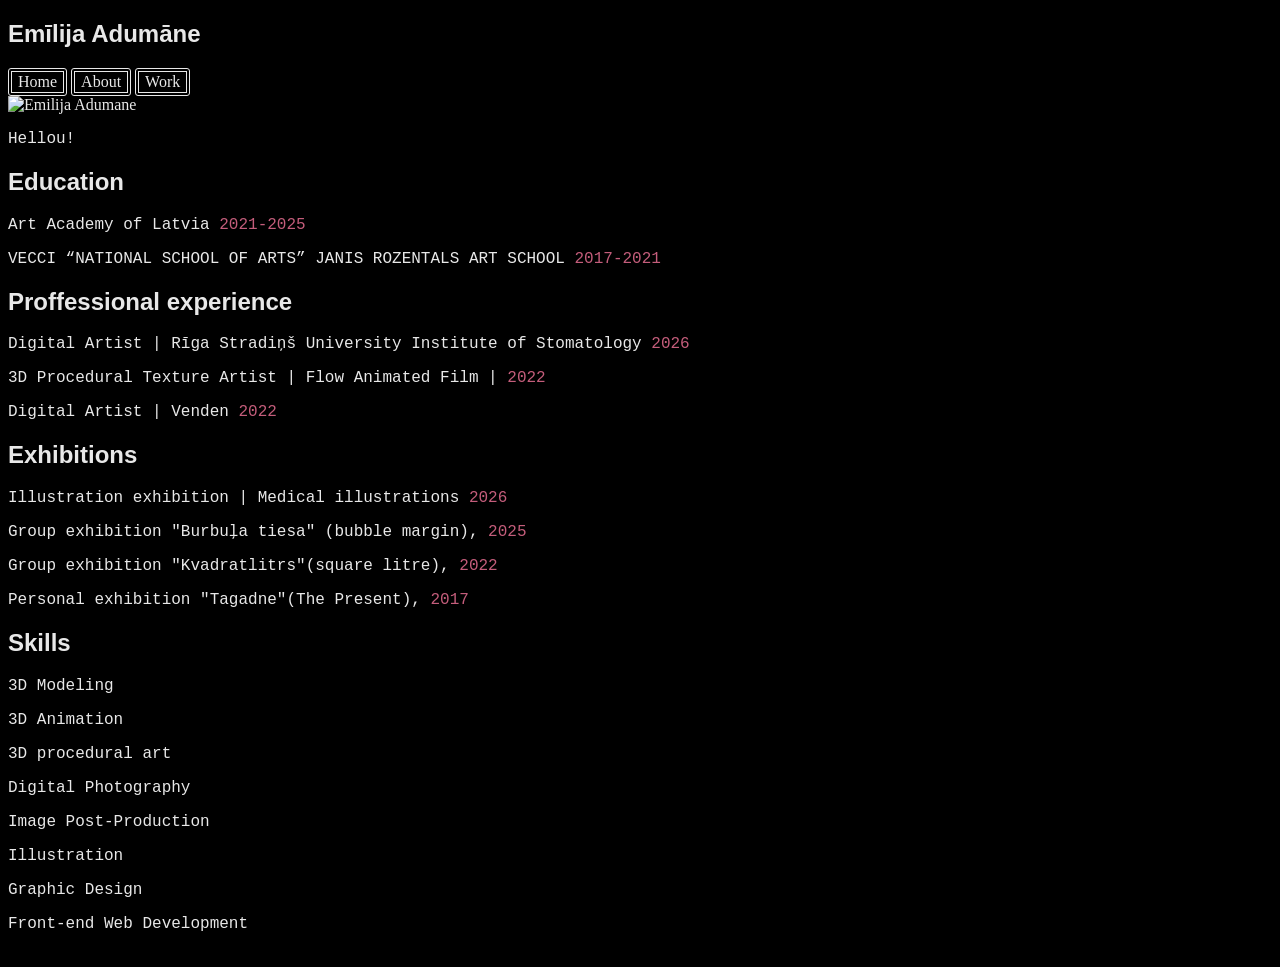
==== about.html @ e3a2be7b "Base Web" ====
<!DOCTYPE html>
<html lang="en">

<head>
  <meta charset="UTF-8">
  <meta name="viewport" content="width=device-width, initial-scale=1.0">
  <title>Emilija Adumane</title>

  <!--fonts-->
  <link rel="preconnect" href="https://fonts.googleapis.com">
  <link rel="preconnect" href="https://fonts.gstatic.com" crossorigin>
  <link href="https://fonts.googleapis.com/css2?family=Roboto:ital,wght@0,100..900;1,100..900&family=Space+Grotesk&display=swap" rel="stylesheet">

  <link rel="stylesheet" href="css/style.css">
</head>

<body>
  <nav>
    <div class="logo">
      <h1>Emīlija Adumāne</h1>
    </div>
    <div>
      <div class="nav-buttons">
        <a href="index.html"><button>Home</button></a>
      <a href="about.html"><button>About</button></a>
      <a href="work.html"><button>Work</button></a>
      </div>
    </div>
  </nav>

  <main class="container">
    <div class="portrait">
      <img src="https://fv2-1.failiem.lv/thumb_show.php?i=dvzr3wkd2756mh7d&view&v=1&PHPSESSID=8d7c06e283b918698a7089c8098b7d508edfa7c3" alt="Emilija Adumane">
    </div>

    <p>Hellou!</p>

    <div>
      <h2>Education</h2>
      <p>Art Academy of Latvia <mark>2021-2025</mark></p>
      <p>VECCI “NATIONAL SCHOOL OF ARTS” JANIS ROZENTALS ART SCHOOL <mark>2017-2021</mark></p>
    </div>
    <div>
      <h2>Proffessional experience</h2>
      <p>Digital Artist | Rīga Stradiņš University Institute of Stomatology <mark>2026</mark></p>
      <p>3D Procedural Texture Artist | Flow Animated Film | <mark>2022</mark> </p>
      <p>Digital Artist | Venden <mark>2022</mark></p>
    </div>
    <div>
      <h2>Exhibitions</h2>
      <p>Illustration exhibition | Medical illustrations <mark>2026</mark> </p>
      <p>Group exhibition "Burbuļa tiesa" (bubble margin), <mark>2025</mark></p>
      <p>Group exhibition "Kvadratlitrs"(square litre), <mark>2022</mark></p>
      <p>Personal exhibition "Tagadne"(The Present), <mark>2017</mark></p>
    </div>
    <div>
      <h2>Skills</h2>
      <p>3D Modeling</p>
      <p>3D Animation</p>
      <p>3D procedural art</p>
      <p>Digital Photography</p>
      <p>Image Post-Production</p>
      <p>Illustration</p>
      <p>Graphic Design</p>
      <p>Front-end Web Development</p>
    </div>


  </main>

</body>
</html>
---- css/style.css ----
:root {
  --primary-color: #E8E8E8;
  --secondary-color1: #AAED96;
  --secondary-color2: #C45D7B;
  --base-color0: #000000 ;
  --base-color1: #474747 ;
}
* {
  color: var(--primary-color);
  /* LINKS */
  text-decoration: none;
}
/* TEXT */
h1 {
  font-family: "Chivo Mono", sans-serif;
}
h2 {
  font-family: "Chivo Mono", sans-serif;
}
h3 {
  font-family: "Space Grotesk", sans-serif;
}
p {
  font-family: "Chivo Mono", monospace;
}
mark {
  background-color: rgba(0, 0, 0, 0);
  color: var(--secondary-color2);
  font-style: bold;
}


body{
  background-color: var(--base-color0);
  overflow-x: hidden;
  scrollbar-gutter: auto;
  scrollbar-gutter: stable both-edges;
}

button {
  background-color: var(--base-color0);
  border: double var(--primary-color);
  border-width: 4px;
  border-radius: 3px;
  font: inherit;

  transition-duration: 0.2s;
}
button a :hover {
  /*background-color: var(--base-color1);*/
  box-shadow:
    0px 0px 10px 1px var(--primary-color);
  /* in order: x offset, y offset, blur size, spread size, color */
}


img {
  pointer-events: none;
}

/* RESPONSIVE GALLERY */

.img-container {
  width: 100%;
  background-color: #474747;
  display: flex;
  flex-wrap: wrap;
}

.img-container>* {
  background-color: #C45D7B;
  width: 300px;
  height: 200px;
  flex-grow: 1;
  border-color: #E8E8E8;
  border-radius: 10px;
  border-width: 10px;
  margin: 10px;
  object-fit: cover;
}
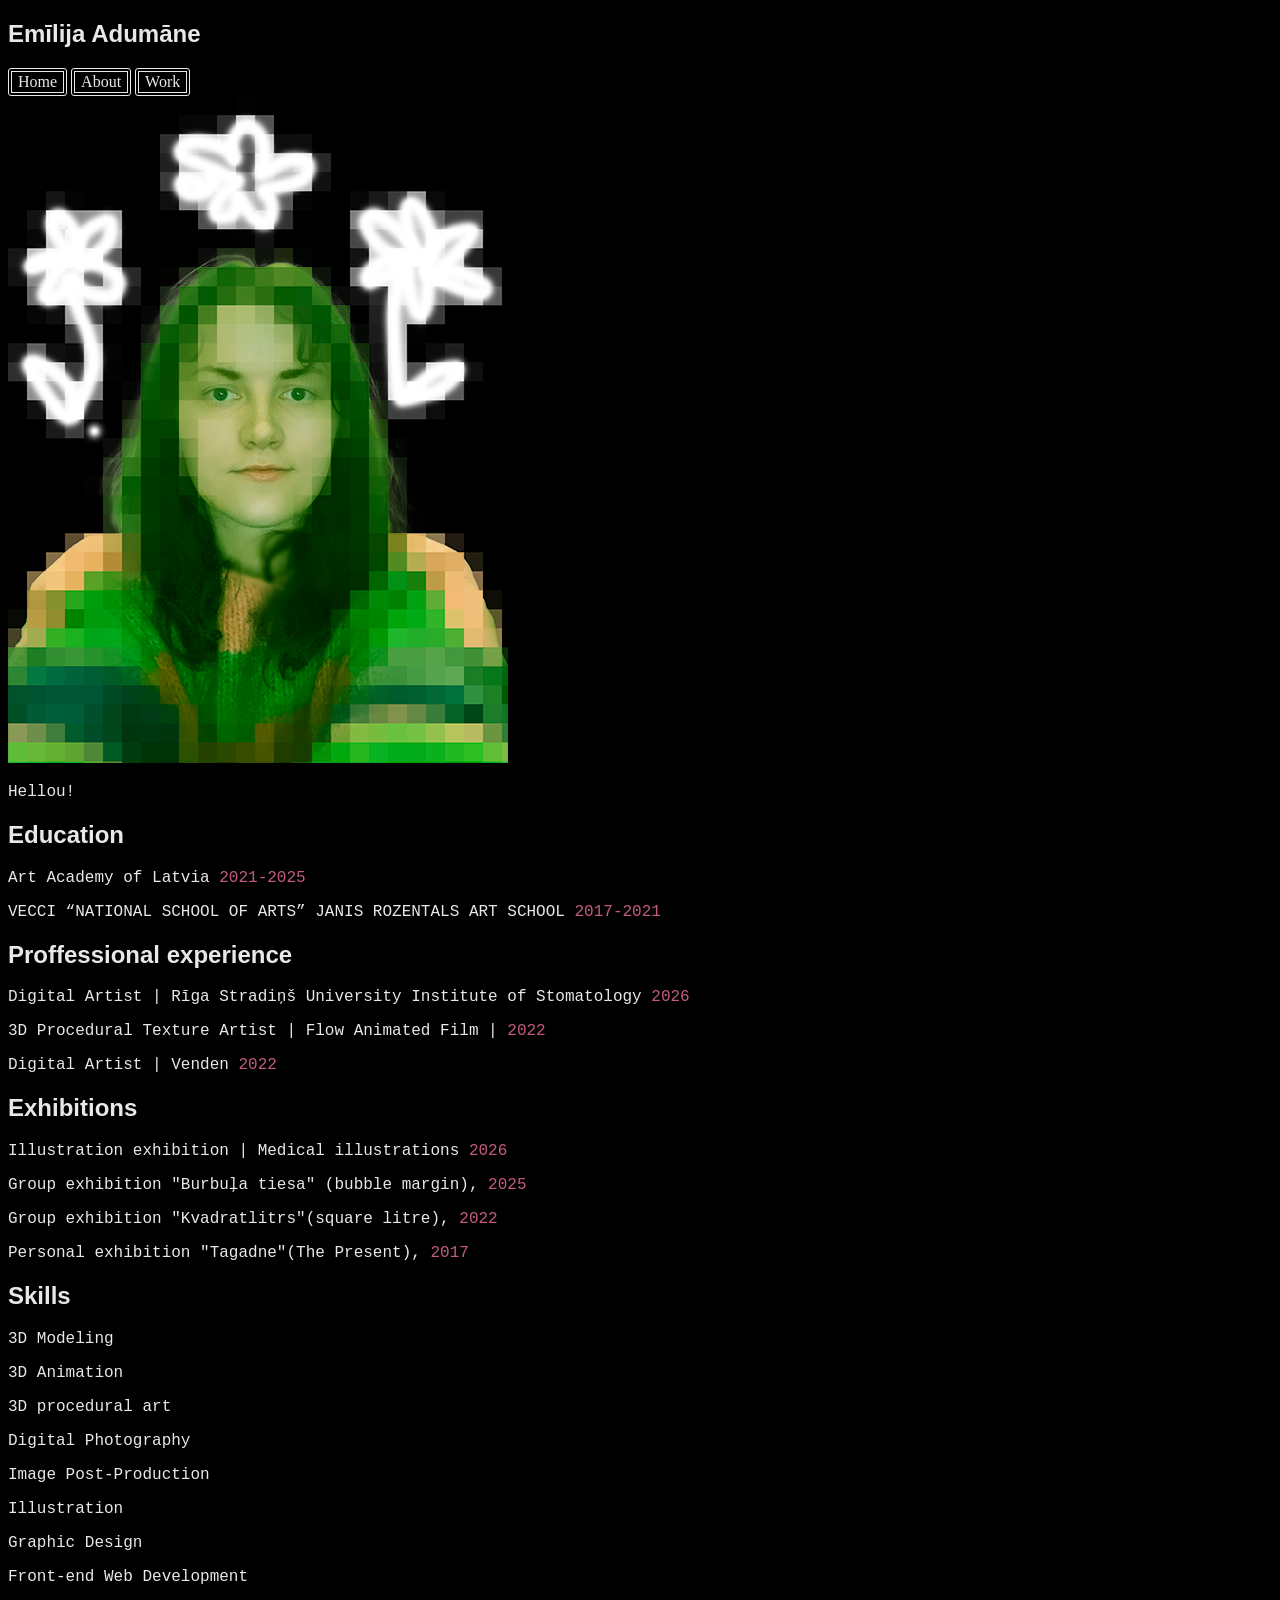
==== commit 7cc19c8f: "responsive gallery update" ====
--- a/about.html
+++ b/about.html
@@ -30,7 +30,7 @@
 
   <main class="container">
     <div class="portrait">
-      <img src="https://fv2-1.failiem.lv/thumb_show.php?i=dvzr3wkd2756mh7d&view&v=1&PHPSESSID=8d7c06e283b918698a7089c8098b7d508edfa7c3" alt="Emilija Adumane">
+      <img src="Imgs/portrets.png" alt="Emilija Adumane">
     </div>
 
     <p>Hellou!</p>
--- a/css/style.css
+++ b/css/style.css
@@ -9,6 +9,8 @@
   color: var(--primary-color);
   /* LINKS */
   text-decoration: none;
+  /* padding and border are included in the total size */
+  box-sizing: border-box;
 }
 /* TEXT */
 h1 {
@@ -58,23 +60,38 @@
   pointer-events: none;
 }
 
-/* RESPONSIVE GALLERY */
-
 .img-container {
   width: 100%;
-  background-color: #474747;
   display: flex;
-  flex-wrap: wrap;
+  gap: 10px;
+}
+.img-container>div {
+  background-color: #AAED96;
+  height: 200px;
+  width: 100%;
+}
+.img-container>div>img {
+  width: 100%;
+  height: 100%;
+  object-fit: cover;
+  opacity: 50%;
 }
 
-.img-container>* {
-  background-color: #C45D7B;
-  width: 300px;
-  height: 200px;
-  flex-grow: 1;
-  border-color: #E8E8E8;
-  border-radius: 10px;
-  border-width: 10px;
-  margin: 10px;
-  object-fit: cover;
+
+@media (max-width: 768px) {
+  .img-container {
+      flex-direction: row;
+  }
+  .img-container>div {
+    background-color: #fff4f7;
+  }
+}
+
+@media (max-width: 425px ) {
+  .img-container {
+      flex-direction: column;
+  }
+  .img-container>div {
+    background-color: #C45D7B;
+  }
 }
